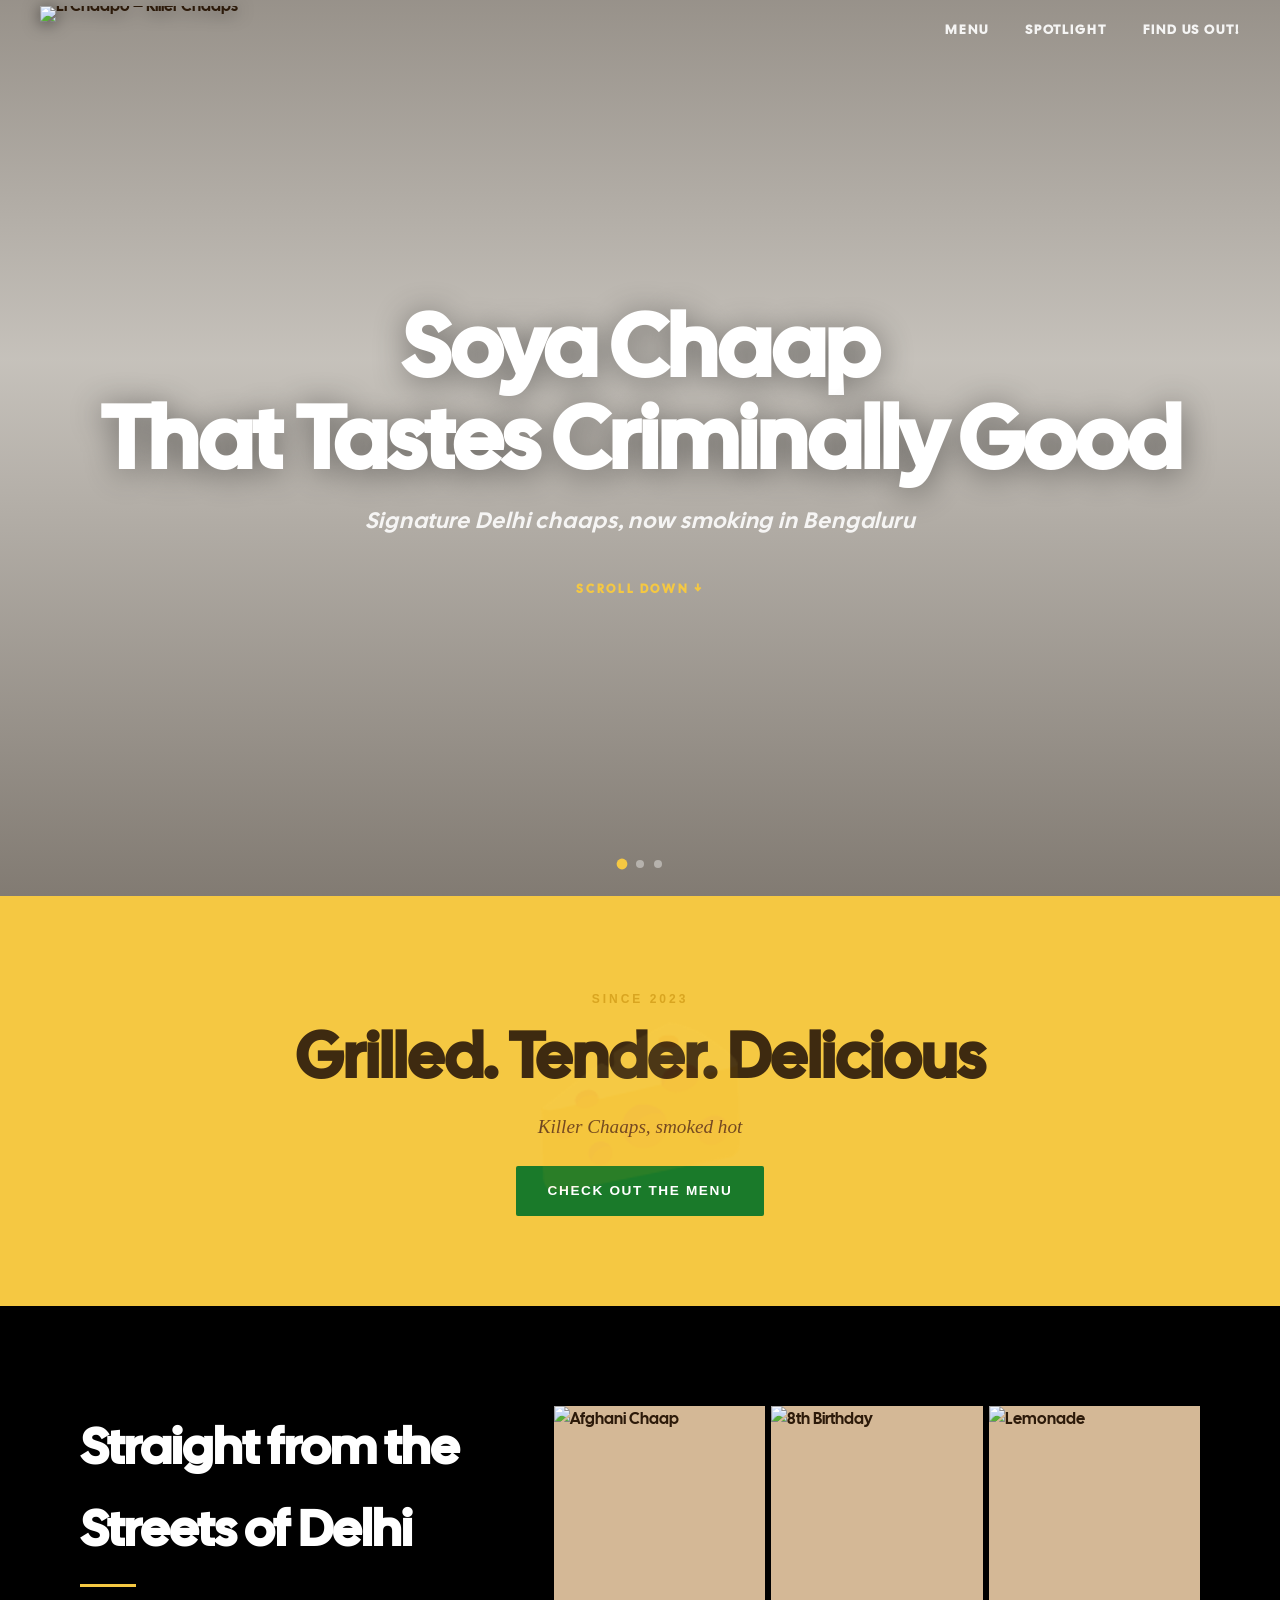
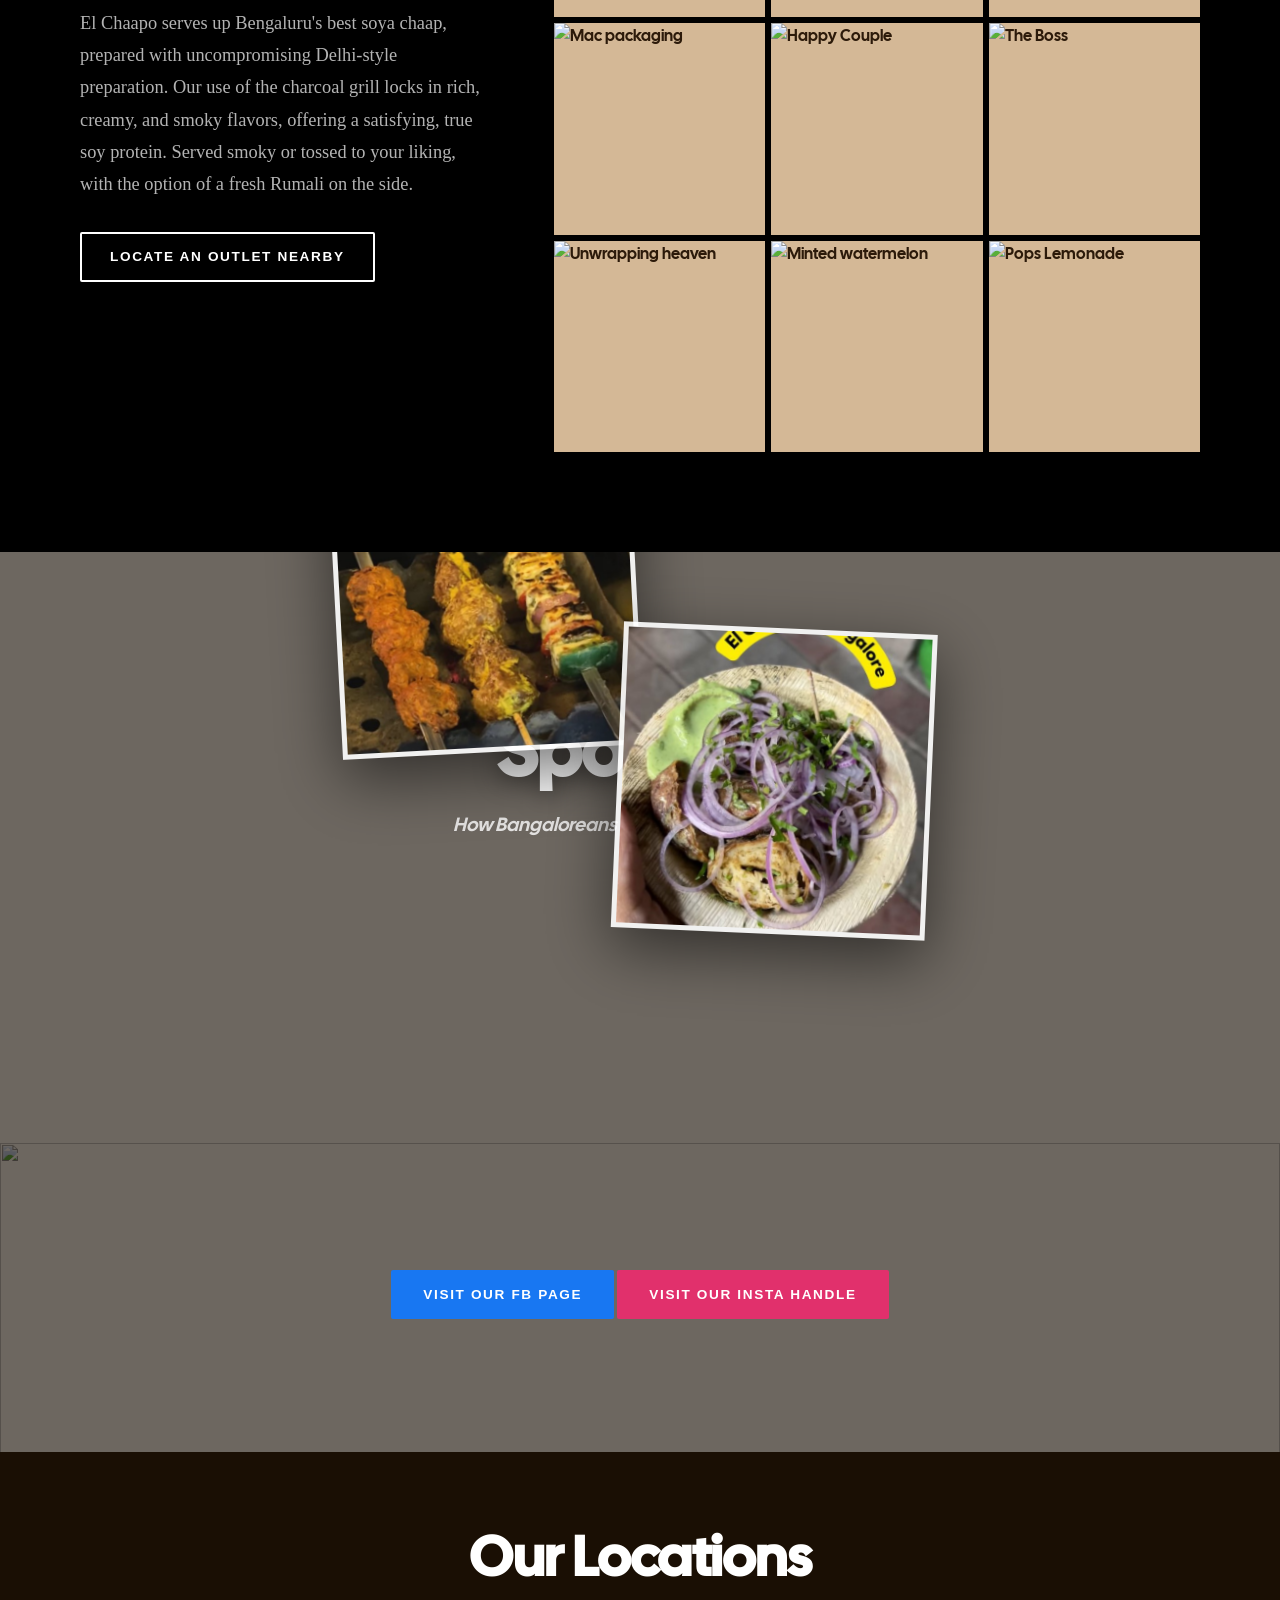
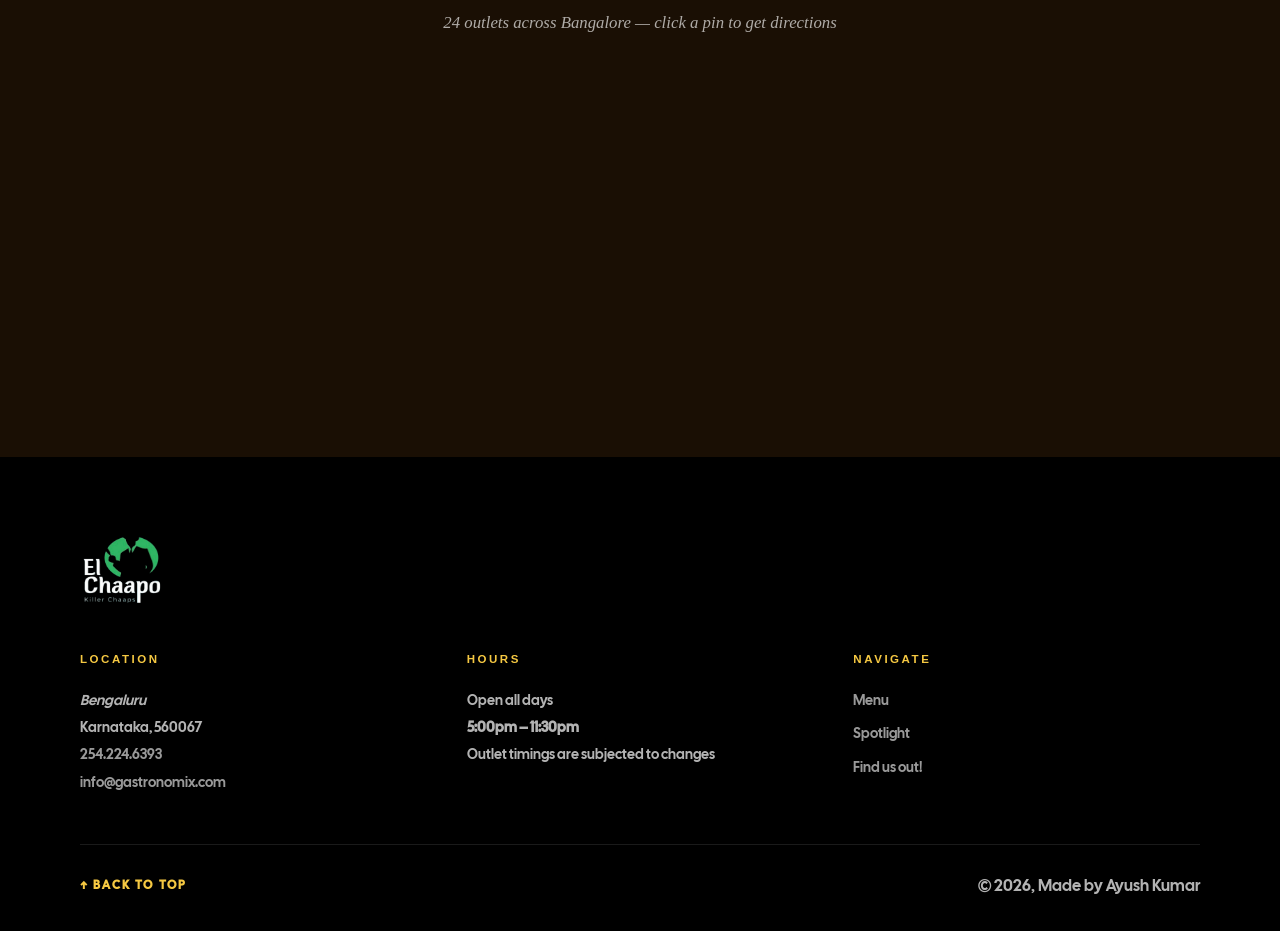
==== index.html @ cc888740 "Another Assignment" ====
<!DOCTYPE html>
<html lang="en">
<head>
  <meta charset="UTF-8" />
  <meta name="viewport" content="width=device-width, initial-scale=1.0" />
  <title>El Chaapo-Killer Chaaps</title>
  <link rel="stylesheet" href="style.css" />
  <link href="https://fonts.googleapis.com/css2?family=Cal+Sans&display=swap" rel="stylesheet">
</head>
<body id="top">

  <header class="site-header" id="site-header">
    <div class="header-inner">
      <a href="#top" class="logo logo-img">
        <img src="https://raw.githubusercontent.com/ak-droid955/elchapo-assets/main/logo.png" alt="El Chaapo – Killer Chaaps" class="logo-image" />
      </a>
      <button class="nav-toggle" id="navToggle" aria-label="Toggle menu">
        <span></span><span></span><span></span>
      </button>
      <nav class="main-nav" id="mainNav">
        <a href="#menu" class="nav-link">Menu</a>
        <a href="#spotlight" class="nav-link">Spotlight</a>
        <a href="#our-location" class="nav-link">Find us out!</a>
      </nav>
    </div>
  </header>
  <section class="hero" id="hero">
    <div class="hero-slides">
      <div class="hero-slide active" style="background-image: url('https://gastronomix.life/assets/Copy%20of%20DSC09114-CaJ7sZ8L.png')"></div>
      <div class="hero-slide" style="background-image: url('https://gastronomix.life/assets/Malai%20Soya%20Chaap-CO-cuoRP.png')"></div>
      <div class="hero-slide" style="background-image: url('https://gastronomix.life/assets/Copy%20of%20DSC09125-BMdtRanL.png')"></div>
    </div>

    <div class="hero-content">
      <h1 class="hero-title">Soya Chaap<br>That Tastes Criminally Good</h1>
      <p class="hero-sub">Signature Delhi chaaps, now smoking in Bengaluru</p>
      <a href="#menu" class="hero-scroll">SCROLL DOWN ↓</a>
    </div>

    <div class="hero-dots">
      <span class="dot active" data-idx="0"></span>
      <span class="dot" data-idx="1"></span>
      <span class="dot" data-idx="2"></span>
    </div>

  </section>

  <section class="menu" id="menu">
    <div class="section-inner">
      <div class="section-tag">Since 2023</div>
      <h2 class="section-title">Grilled. Tender. Delicious</h2>
      <p class="section-subtitle">Killer Chaaps, smoked hot</p>
      <a href="menu.html" class="btn-solid" style="display:inline-block;margin-top:24px;background:#1a7a2a;color:#fff;">Check out the Menu</a>
    </div>
  </section>

  <section class="destination" id="destination">
    <div class="section-inner destination-inner">
      <div class="destination-text">
        <h2 class="dest-title">Straight from the Streets of Delhi</h2>
        <p class="dest-body">
          El Chaapo serves up Bengaluru's best soya chaap, prepared with uncompromising Delhi-style preparation. Our use of the charcoal grill locks in rich, creamy, and smoky flavors, offering a satisfying, true soy protein. Served smoky or tossed to your liking, with the option of a fresh Rumali on the side.
        </p>
        <a href="#our-location" class="btn-outline"> Locate an Outlet Nearby</a>
      </div>

      <div class="insta-grid">
        <div class="insta-item">
          <img src="https://lh3.googleusercontent.com/gps-cs-s/APNQkAFmdEhfdOW1JHfNfNKxUKVlLTZqAJMiaACMXTudi_mdxSY1DU_zFKhOUr1_zJHss4dcIFeo6XJBPE3NYnqiJdpUBsuBSPGwtqyDeNrPBdInio6anmZhX-PqKYdg6D2C7MsavSjYl6dXMU2G=s1360-w1360-h1020-rw" alt="Afghani Chaap" loading="lazy" />
          <div class="insta-overlay">
            <span>Afghani Tadka </span>
          </div>
        </div>
        <div class="insta-item">
          <img src="https://lh3.googleusercontent.com/gps-cs-s/APNQkAEVpw8GAzvUwCI0iY5wLdUEGcYRPPrQNoyNqzXNIrxNJO_CGHTs-lfmhD7g3WChpylApDwwI7zyFPBWgS7wv4sCYhjSv2v-fkgYm7d6pilGsxukzuA1djbCwJtJbM_DXG40Ly_ggRPk0BU7=s1360-w1360-h1020-rw" alt="8th Birthday" loading="lazy" />
          <div class="insta-overlay">
            <span>Lasooni Soya Wrap!!</span>
          </div>
        </div>
        <div class="insta-item">
          <img src="https://lh3.googleusercontent.com/gps-cs-s/APNQkAE7ysSTQpkU_KcRWMDq5vilVpANgn6Txbr8YtL21wbhmd_zr28qnGzNAkbwfF55azWE_XXC3HckoOAU3VXmnc-1AvGdmoq-aEj8mF-VgIq8cCXyEbg4fACRcoMysi2wL7TfE0uIpnJWbaBt=s1360-w1360-h1020-rw" alt="Lemonade" loading="lazy" />
          <div class="insta-overlay">
            <span>Malai Chaap Combo</span>
          </div>
        </div>
        <div class="insta-item">
          <img src="https://lh3.googleusercontent.com/gps-cs-s/APNQkAFUtAxqAkzi8DB1vB2h4VF6XWMRJP6sJW36EMXjofsCjoay84FTWc1dBHJhyIw1CSPekUWjFMCw5kSUPA6wa6UHv3ktS8ZEqYGCjXA1KiFiwULyirgSNJG30PmdlKsO4NvJawM8v5ZbICc=s1360-w1360-h1020-rw" alt="Mac packaging" loading="lazy" />
          <div class="insta-overlay">
            <span>Achaari Chaap</span>
          </div>
        </div>
        <div class="insta-item">
          <img src="https://lh3.googleusercontent.com/proxy/-pQLJfpOZyw4TePlJFOyKRu8UyFz9erlrPQXYlX2ad1JomWbJdmVvNz0qSE4do0QOjuZ_HtC4Y8x3D3DV4oosIL1eyOVOFiqZD7YjkJ1AFpvan3c2sIoAtnKJpVW6IuJyOICYuWnCL9U00-B58cTtLNeT10NmKs=s1360-w1360-h1020-rw" alt="Happy Couple" loading="lazy" />
          <div class="insta-overlay">
            <span>Paneer Overload?</span>
          </div>
        </div>
        <div class="insta-item">
          <img src="https://lh3.googleusercontent.com/proxy/wHVfAtsnUir8xaJcyG77FoqPygjexwXr2bgGb8oqtn-37L1i8ARQ9NeCk5u4hPfNsipy5U8y-xhaZmbP9vfYEcbOFj0_csnN3iio_11MVBEOV3S0vAidCpxg8QY42fBSplh7AW7Y_ILtasdkXk5UaqQDqrHL9oE=s1360-w1360-h1020-rw" alt="The Boss" loading="lazy" />
          <div class="insta-overlay">
            <span>Peri Peri Soya Chaap</span>
          </div>
        </div>
        <div class="insta-item">
          <img src="https://content.jdmagicbox.com/v2/comp/bangalore/e9/080pxx80.xx80.241009221707.y1e9/catalogue/el-chaapo-bangalore-pure-veg-restaurants-00sgnu7k4j.jpg" alt="Unwrapping heaven" loading="lazy" />
          <div class="insta-overlay">
            <span>Unwrapping Heaven! (Soya Tikka Chaap) </span>
          </div>
        </div>
        <div class="insta-item">
          <img src="https://lh3.googleusercontent.com/gps-cs-s/APNQkAHgwfHyoxlIJ6NzSkBxeF36ZfMdgRaOCEYRwsmFerjTVwJ-_q9meGa1ZTmmQgXXtVyR3CCfDmxGzBmWrStmUXTAjhBQoJPHGiLQv9hh_2WscLkPCUnt9FSrAW8W33oRq4QMzH8x1p8lkkb5=s1360-w1360-h1020-rw" alt="Minted watermelon" loading="lazy" />
          <div class="insta-overlay">
            <span>Soya Chaap Galore</span>
          </div>
        </div>
        <div class="insta-item">
          <img src="https://lh3.googleusercontent.com/gps-cs-s/APNQkAHRgaAdUpP9sQf7WeXpWa-fEY3ChvrHP1ifM-cGFwJZxFZs9H-W4AQxAf9Fz0mQ9X8b3ABk0_Rdtf1EnKna70dUqrxwJpZUAl8dVvbUigTPBbK8NqwxAt1vD4SNAt4c9rwqKvpb=s1360-w1360-h1020-rw" alt="Pops Lemonade" loading="lazy" />
          <div class="insta-overlay">
            <span>More and More Tikkas!! </span>
          </div>
        </div>
      </div>
    </div>
  </section>

  <section class="spotlight" id="spotlight">
    <div class="spotlight-parallax-bg" id="spotlightBg">
      <img
        src="https://gastronomix.life/assets/el-chaapo-media-Z1NM5P9D.png"
        alt=""
        aria-hidden="true"
      />
    </div>

    <div class="spotlight-scrim"></div>

    <div class="spotlight-content">
      <div class="section-tag spotlight-tag">Press</div>
      <h2 class="spotlight-heading">Spotlight</h2>
      <p class="spotlight-body">
        How Bangaloreans feel<em> at El Chaapo outlets</em>.
      </p>

      <div class="spotlight-images">

        <div class="spotlight-img-wrap spotlight-img-back" id="spotImgBack">
          <img 
           src="[data-uri]"
            alt="Customer Experiences"
            loading="lazy"
          />
        </div>
        <div class="spotlight-img-wrap spotlight-img-front" id="spotImgFront">
          <img
            src="[data-uri]"
            alt="Customer Experiences"
            loading="lazy"
          />
        </div>
      </div>

      <a href="https://www.facebook.com/..." target="_blank" class="btn-solid spotlight-cta btn-fb">Visit our FB Page</a>
      <a href="https://www.instagram.com/el_chaapo_blr/" target="_blank" class="btn-solid spotlight-cta btn-insta">Visit our Insta handle</a>
      </div>

  </section>

  <link rel="stylesheet" href="https://unpkg.com/leaflet@1.9.4/dist/leaflet.css" />
  <script src="https://unpkg.com/leaflet@1.9.4/dist/leaflet.js"></script>

  <section class="our-location" id="our-location">
    <div class="map-header">
      <h2 style="font-family:var(--font-display);color:#fff;font-size:clamp(2rem,5vw,3.5rem);margin-bottom:8px;">Our Locations</h2>
      <p style="font-family:var(--font-serif);color:rgba(255,255,255,0.65);font-style:italic;font-size:1.05rem;">24 outlets across Bangalore — click a pin to get directions</p>
    </div>
    <div id="elchapo-map"></div>
  </section>

  <script>
    (function() {
      const map = L.map('elchapo-map', {
        center: [12.980, 77.630],
        zoom: 11,
        zoomControl: true,
        scrollWheelZoom: true
      });

      L.tileLayer('https://{s}.basemaps.cartocdn.com/dark_all/{z}/{x}/{y}{r}.png', {
        attribution: '&copy; <a href="https://www.openstreetmap.org/">OpenStreetMap</a> &copy; <a href="https://carto.com/">CARTO</a>',
        maxZoom: 19
      }).addTo(map);

      const icon = L.divIcon({
        className: '',
        html: `<div style="
          width:28px;height:28px;
          background:#2ecc40;
          border:2.5px solid #fff;
          border-radius:50% 50% 50% 0;
          transform:rotate(-45deg);
          box-shadow:0 3px 10px rgba(0,0,0,0.5);
          cursor:pointer;
        "></div>`,
        iconSize: [28, 28],
        iconAnchor: [14, 28],
        popupAnchor: [0, -30]
      });
      const locations = [
        { name: "Indiranagar",         lat: 12.970189,  lng: 77.6441951, url: "https://maps.app.goo.gl/pTWxC9i4WcpBXy189" },
        { name: "Balagere",          lat: 12.9395869, lng: 77.7268362, url: "https://maps.app.goo.gl/dMcx3BWX36ZhU61u7" },
        { name: "HSR Layout",         lat: 12.9136304, lng: 77.6518998, url: "https://maps.app.goo.gl/vi8oLtEbTSD77XDa7" },
        { name: "Kaikondrahalli",        lat: 12.910353,  lng: 77.6858664, url: "https://maps.app.goo.gl/fwU8bisp27PkXdx1A" },
        { name: "Haralur",          lat: 12.8982128, lng: 77.6583895, url: "https://maps.app.goo.gl/sDEV4SBmuoLXEARVA" },
        { name: "Jayanagar",           lat: 12.9287578, lng: 77.5810133, url: "https://maps.app.goo.gl/3sWEiwc6oTeXzfAM8" },
        { name: "ITPL",   lat: 12.9824495, lng: 77.7497999, url: "https://maps.app.goo.gl/kZZLbMdVp9jTPd4R8" },
        { name: "Seegehalli",               lat: 13.0183314, lng: 77.762121,  url: "https://maps.app.goo.gl/PPRWUqZqbVQ49GiN7" },
        { name: "Gunjur", lat: 12.9285514, lng: 77.7392522, url: "https://maps.app.goo.gl/ZWvaryPmGV5r1b5a6" },
        { name: "Thanisandra",              lat: 13.0801937, lng: 77.6333869, url: "https://maps.app.goo.gl/NuAFsxSnkxw1t3aQ8" },
        { name: "Yelahanka",        lat: 13.0985289, lng: 77.5710034, url: "https://maps.app.goo.gl/LvtfffGmnrRZNiGs5" },
        { name: "Jakkuru Layout",          lat: 13.0659688, lng: 77.5991203, url: "https://maps.app.goo.gl/DP4TMrWJJhmcLXnx9" },
        { name: "Sahakar Nagar",        lat: 13.0659078, lng: 77.5806057, url: "https://maps.app.goo.gl/dxnGP8Hy8bGpw5dT7" },
        { name: "Horamavu",        lat: 13.0300767, lng: 77.6626361, url: "https://maps.app.goo.gl/dKsyU5EyFELJgHAC6" },
        { name: "Kalkere",    lat: 13.0290864, lng: 77.6794368, url: "https://maps.app.goo.gl/ru3heVZFf83hB7kr5" },
        { name: "HRBR Layout",              lat: 13.022621,  lng: 77.6431274, url: "https://maps.app.goo.gl/sjpRDAQ2Yjs98m587" },
        { name: "Dooravani Nagar",      lat: 12.9928083, lng: 77.6677156, url: "https://maps.app.goo.gl/utmpzaj4kHvgjFpAA" },
        { name: "Indiranagar (100ft)", lat: 12.9701774, lng: 77.6388843, url: "https://maps.app.goo.gl/1oYjStbj3GFA7XV17" },
        { name: "Mathikere",           lat: 13.0331411, lng: 77.5647454, url: "https://maps.app.goo.gl/F6Bwe9Lp5bcDp2ZP6" },
        { name: "Rajajinagar",         lat: 13.0050378, lng: 77.5499574, url: "https://maps.app.goo.gl/JHpg1HtYMBSoQY7U8" },
        { name: "Nandini Layout",          lat: 13.0120963, lng: 77.5358302, url: "https://maps.app.goo.gl/yzD2AnZR7ZUxHe448" },
        { name: "Basaveshwar Nagar",         lat: 12.9851566, lng: 77.5442656, url: "https://maps.app.goo.gl/xsVkBHnjE9LqVyqZ8" },
        { name: "Konankunte",        lat: 12.8830268, lng: 77.5494868, url: "https://maps.app.goo.gl/UvjYiKAJFc9gqJJ37" },
        { name: "RPC Layout",         lat: 12.9646272, lng: 77.5393493, url: "https://maps.app.goo.gl/4uDy8hZotE1fo66X9" },
      ];

      locations.forEach(loc => {
        L.marker([loc.lat, loc.lng], { icon })
          .addTo(map)
          .bindPopup(`
            <div style="font-family:sans-serif;min-width:150px;text-align:center;padding:4px 0;">
              <div style="font-size:0.75rem;color:#888;letter-spacing:0.1em;text-transform:uppercase;margin-bottom:4px;">El Chaapo</div>
              <strong style="font-size:1rem;color:#111;">${loc.name}</strong><br>
              <a href="${loc.url}" target="_blank" style="
                display:inline-block;margin-top:10px;
                padding:6px 16px;
                background:#2ecc40;color:#fff;
                border-radius:4px;font-weight:700;
                font-size:0.78rem;text-decoration:none;
              ">Get Directions →</a>
            </div>
          `);
      });
    })();
  </script>

  <script>
    (function() {
      const map = L.map('elchapo-map', {
        center: [12.970, 77.660],
        zoom: 12,
        zoomControl: true,
        scrollWheelZoom: true
      });

      L.tileLayer('https://{s}.basemaps.cartocdn.com/dark_all/{z}/{x}/{y}{r}.png', {
        attribution: '&copy; <a href="https://www.openstreetmap.org/">OpenStreetMap</a> &copy; <a href="https://carto.com/">CARTO</a>',
        maxZoom: 19
      }).addTo(map);

      const icon = L.divIcon({
        className: '',
        html: `<div style="
          width:36px;height:36px;
          background:#2ecc40;
          border:3px solid #fff;
          border-radius:50% 50% 50% 0;
          transform:rotate(-45deg);
          box-shadow:0 4px 14px rgba(0,0,0,0.5);
          cursor:pointer;
        "></div>`,
        iconSize: [36, 36],
        iconAnchor: [18, 36],
        popupAnchor: [0, -38]
      });

      const locations = [
        { name: "El Chaapo EC1052", lat: 12.970189, lng: 77.6441951, url: "https://maps.app.goo.gl/pTWxC9i4WcpBXy189" },
        { name: "El Chaapo",        lat: 12.9395869, lng: 77.7268362, url: "https://maps.app.goo.gl/dMcx3BWX36ZhU61u7" },
        { name: "El Chaapo",        lat: 12.9136304, lng: 77.6518998, url: "https://maps.app.goo.gl/vi8oLtEbTSD77XDa7" },
        { name: "El Chappo",        lat: 12.910353,  lng: 77.6858664, url: "https://maps.app.goo.gl/fwU8bisp27PkXdx1A" },
        { name: "El Chaapo EC1039", lat: 12.8982128, lng: 77.6583895, url: "https://maps.app.goo.gl/sDEV4SBmuoLXEARVA" },
        { name: "El Chaapo EC1028", lat: 12.9287578, lng: 77.5810133, url: "https://maps.app.goo.gl/3sWEiwc6oTeXzfAM8" },
        { name: "El Chaapo",        lat: 12.9824495, lng: 77.7497999, url: "https://maps.app.goo.gl/kZZLbMdVp9jTPd4R8" },
        { name: "El Chaapo",        lat: 13.0183314, lng: 77.762121,  url: "https://maps.app.goo.gl/PPRWUqZqbVQ49GiN7" },
        { name: "El Chaapo EC1032", lat: 12.9285514, lng: 77.7392522, url: "https://maps.app.goo.gl/ZWvaryPmGV5r1b5a6" }
      ];

      locations.forEach(loc => {
        L.marker([loc.lat, loc.lng], { icon })
          .addTo(map)
          .bindPopup(`
            <div style="font-family:sans-serif;min-width:160px;text-align:center;">
              <strong style="font-size:1rem;color:#111;">${loc.name}</strong><br>
              <a href="${loc.url}" target="_blank" style="
                display:inline-block;margin-top:10px;
                padding:7px 18px;
                background:#2ecc40;color:#fff;
                border-radius:4px;font-weight:700;
                font-size:0.8rem;text-decoration:none;
              ">Get Directions →</a>
            </div>
          `);
      });
    })();
  </script>

  <footer class="site-footer">
    <div class="footer-inner">
      <div class="footer-logo">
        <a href="#top" class="logo logo-img">
          <img src="[data-uri]" alt="El Chaapo – Killer Chaaps" class="logo-image logo-image--footer" />
        </a>
      </div>

      <div class="footer-cols">
        <div class="footer-col">
          <h4>Location</h4>
          <address>
            <em>Bengaluru</em><br>
            Karnataka, 560067<br>
            <a href="tel:2542246393">254.224.6393</a><br>
            <a href="mailto:info@gastronomix.com">info@gastronomix.com</a>
          </address>
        </div>

        <div class="footer-col">
          <h4>Hours</h4>
          <p>Open all days<br><strong>5:00pm – 11:30pm</strong></p>
          <p>Outlet timings are subjected to changes</strong></p>
        </div>

        <div class="footer-col">
          <h4>Navigate</h4>
          <ul>
            <li><a href="#menu">Menu</a></li>
            <li><a href="#spotlight">Spotlight</a></li>
            <li><a href="#our-location">Find us out!</a></li>
          </ul>
        </div>
      </div>

      <div class="footer-bottom">
        <a href="#top" class="back-top">↑ Back to Top</a>
        <a href="https://www.linkedin.com/in/ayush-kumar-01017437b" target="_blank">© 2026, Made by Ayush Kumar</a>
      </div>
    </div>
  </footer>

  <script src="script.js"></script>
</body>
</html>
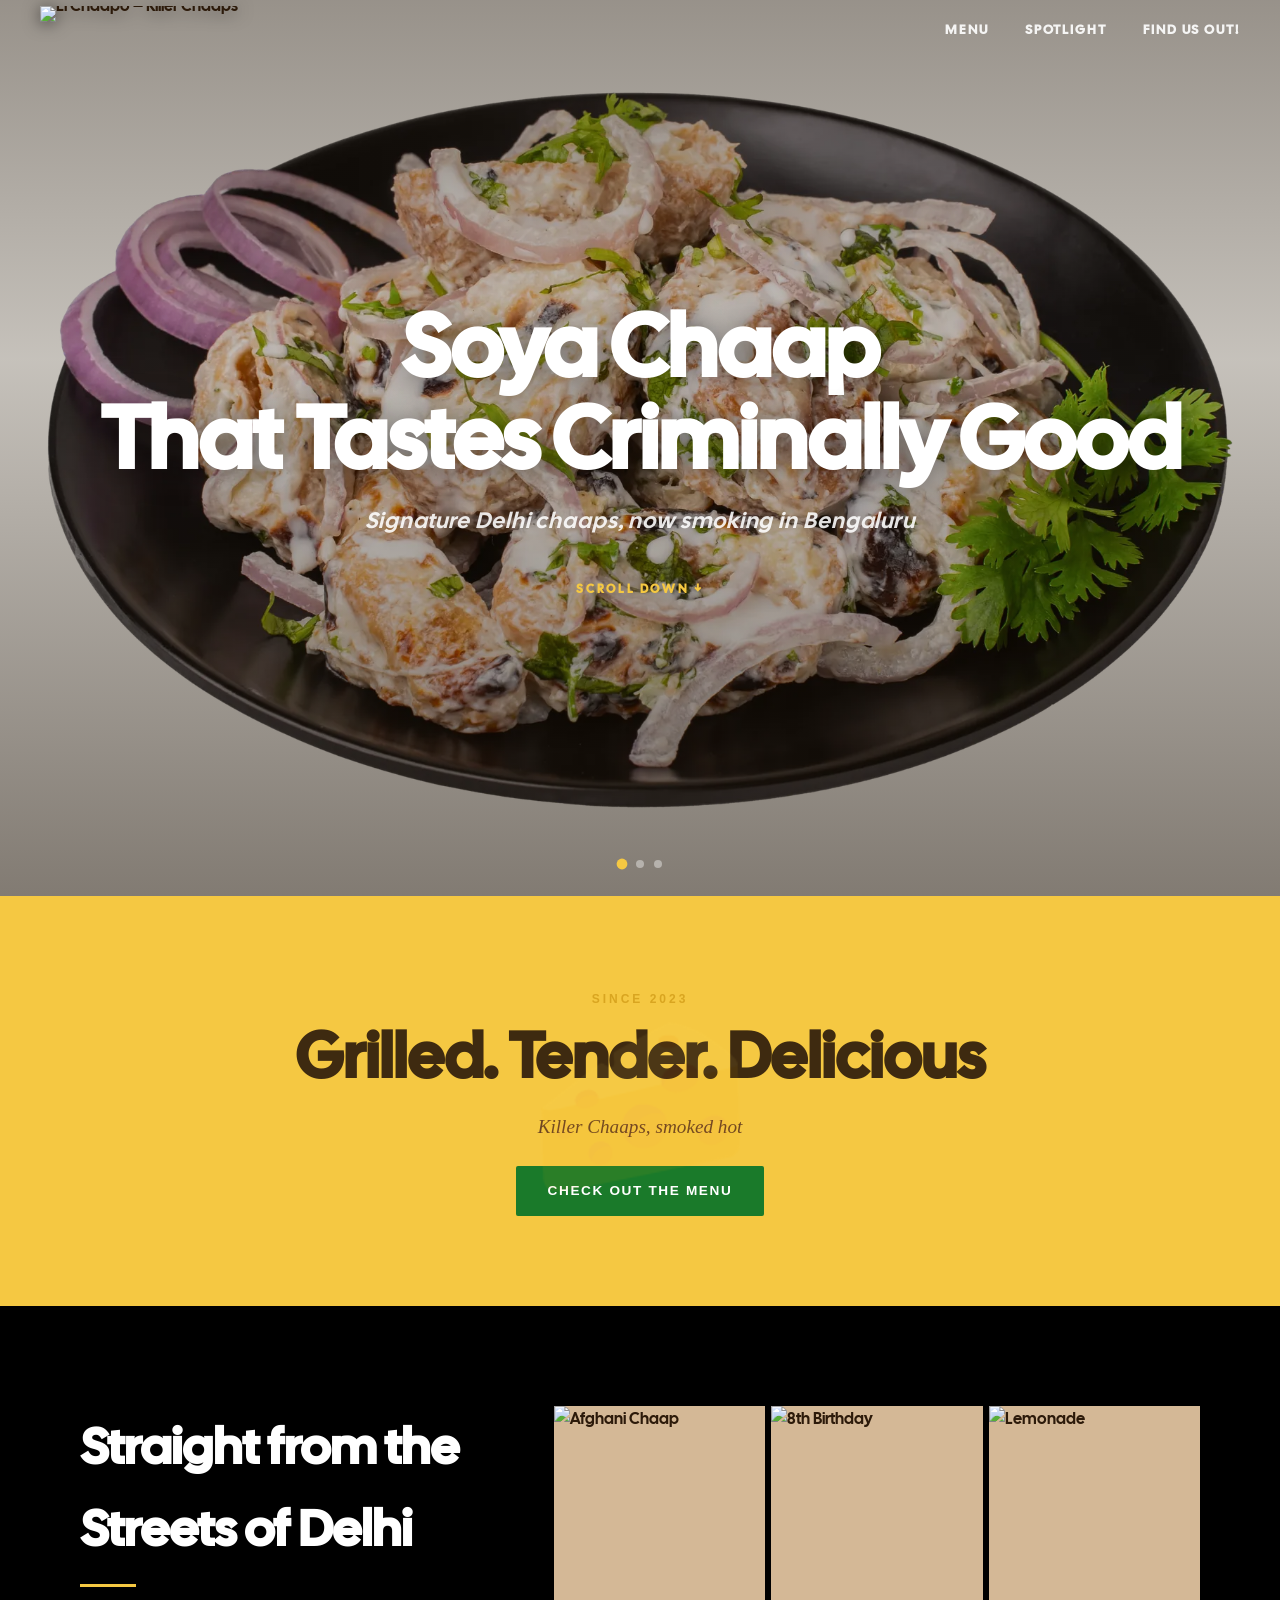
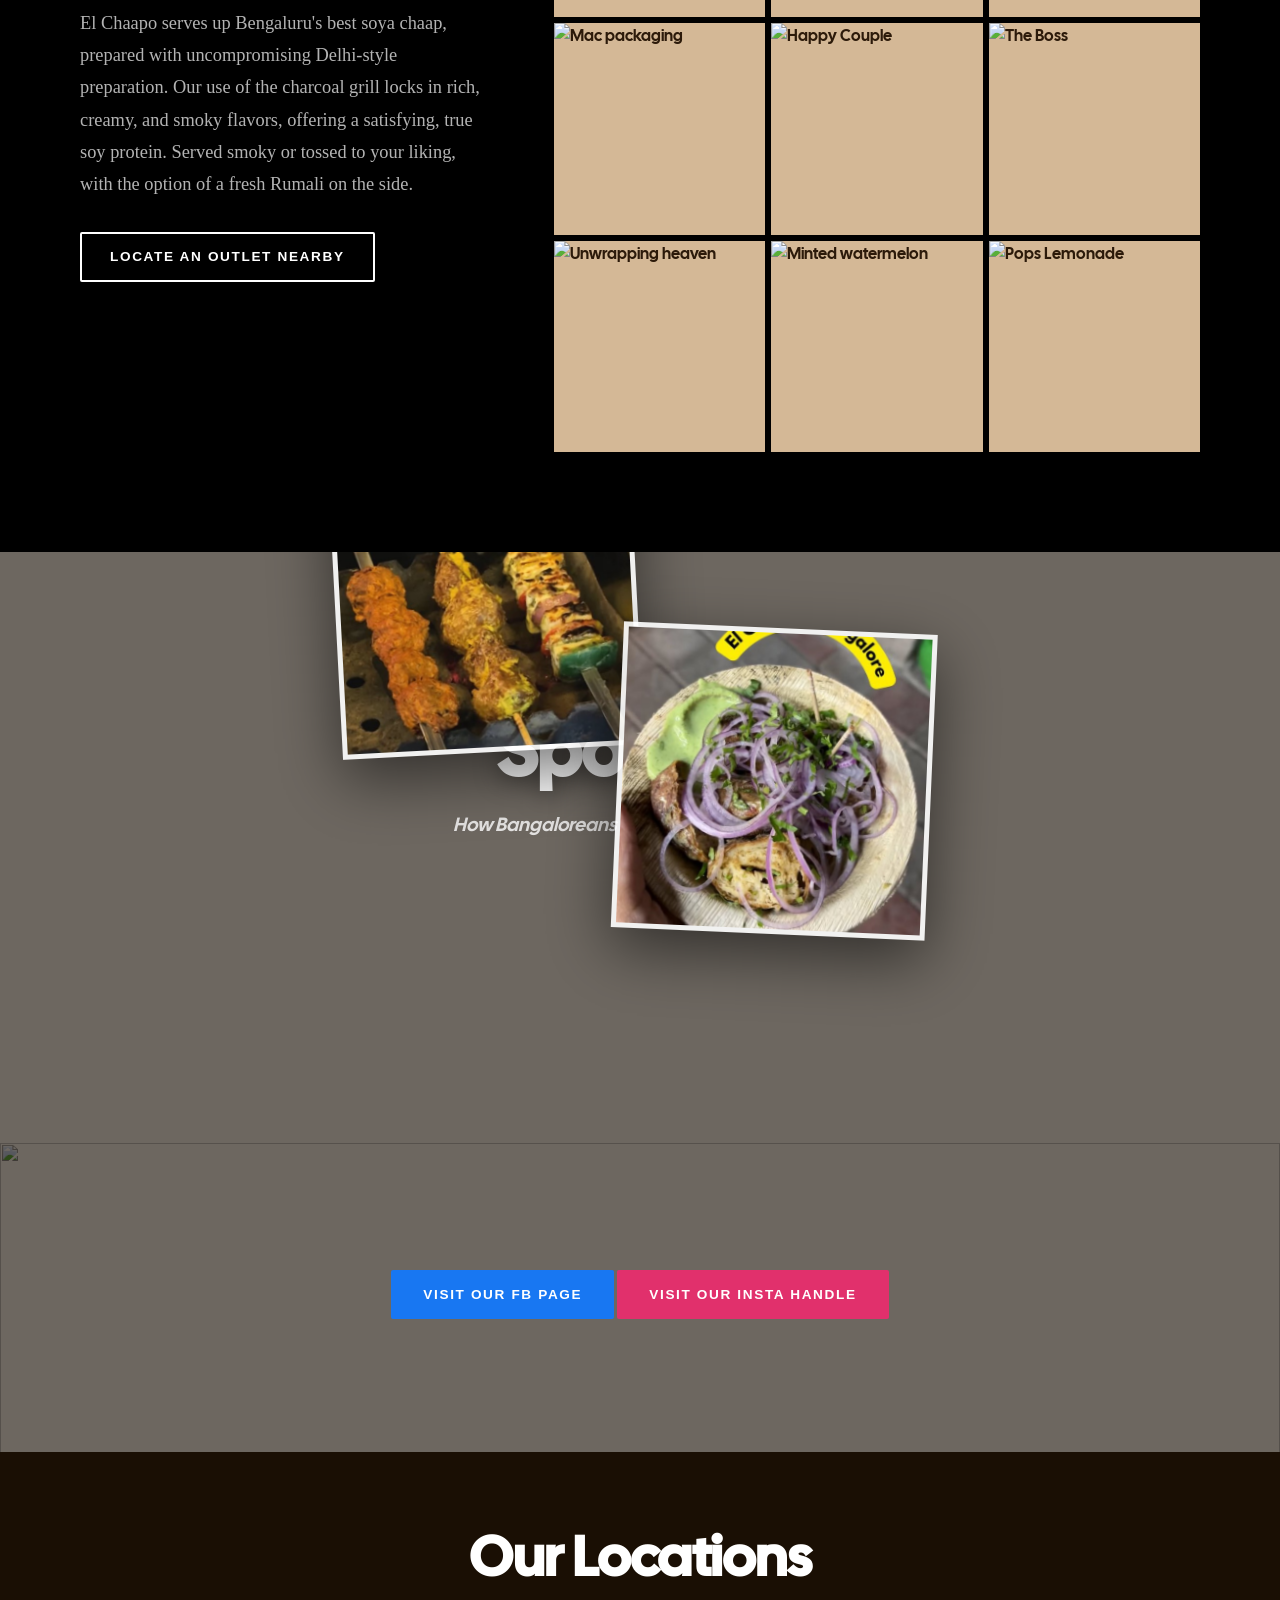
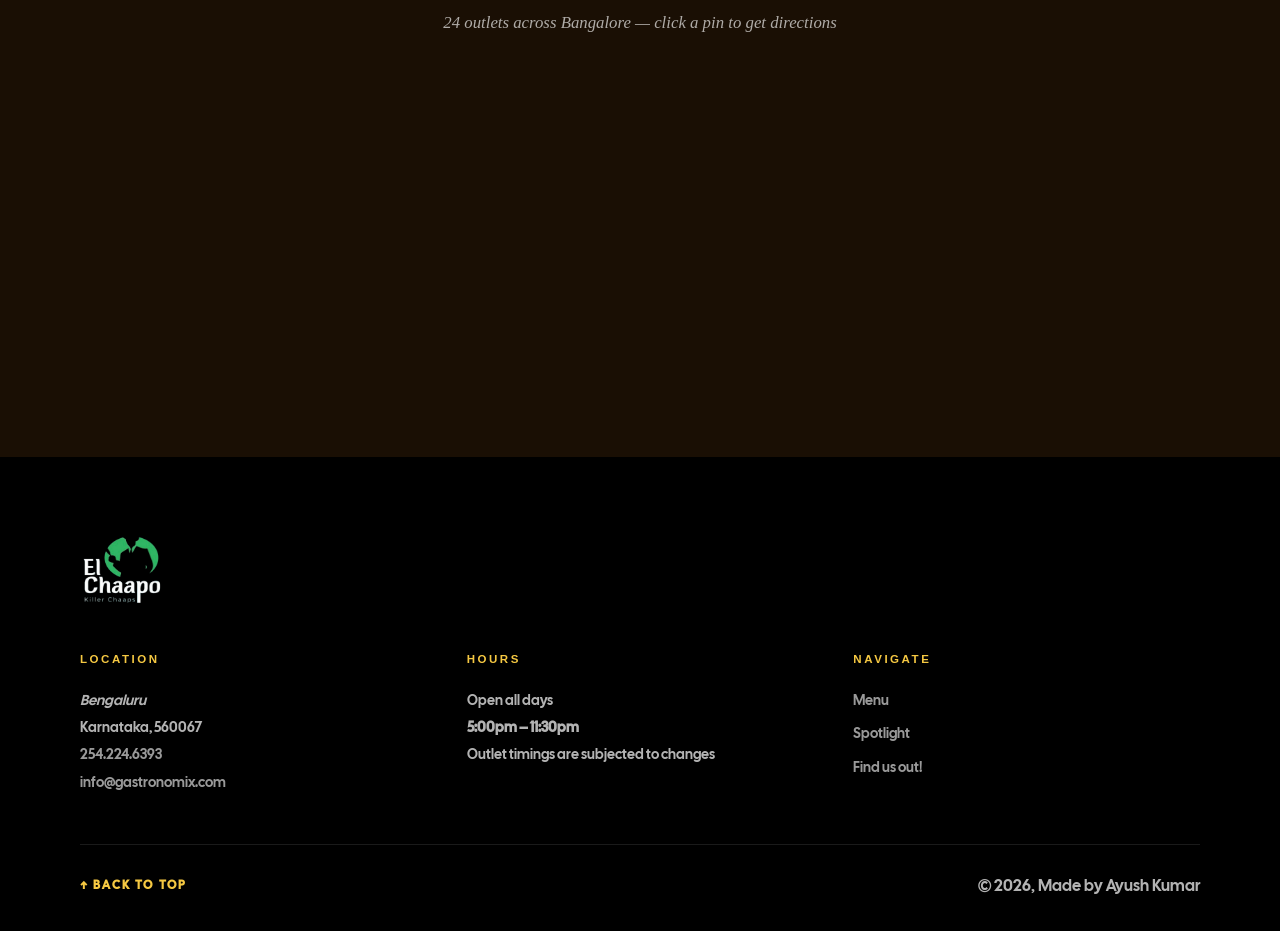
==== commit 0cde89cc: "Speed up hero slider: serve optimized local WebP images The three hero slides loaded 6000x4000 PNGs " ====
--- a/index.html
+++ b/index.html
@@ -4,6 +4,8 @@
   <meta charset="UTF-8" />
   <meta name="viewport" content="width=device-width, initial-scale=1.0" />
   <title>El Chaapo-Killer Chaaps</title>
+  <link rel="preload" as="image" type="image/webp" fetchpriority="high" href="assets/hero/hero-1-1920.webp" media="(min-width: 961px)" />
+  <link rel="preload" as="image" type="image/webp" fetchpriority="high" href="assets/hero/hero-1-1280.webp" media="(max-width: 960px)" />
   <link rel="stylesheet" href="style.css" />
   <link href="https://fonts.googleapis.com/css2?family=Cal+Sans&display=swap" rel="stylesheet">
 </head>
@@ -26,9 +28,9 @@
   </header>
   <section class="hero" id="hero">
     <div class="hero-slides">
-      <div class="hero-slide active" style="background-image: url('https://gastronomix.life/assets/Copy%20of%20DSC09114-CaJ7sZ8L.png')"></div>
-      <div class="hero-slide" style="background-image: url('https://gastronomix.life/assets/Malai%20Soya%20Chaap-CO-cuoRP.png')"></div>
-      <div class="hero-slide" style="background-image: url('https://gastronomix.life/assets/Copy%20of%20DSC09125-BMdtRanL.png')"></div>
+      <div class="hero-slide hero-slide-1 active"></div>
+      <div class="hero-slide hero-slide-2"></div>
+      <div class="hero-slide hero-slide-3"></div>
     </div>
 
     <div class="hero-content">
--- a/style.css
+++ b/style.css
@@ -255,6 +255,14 @@
     opacity 1.2s var(--ease-smooth),
     transform 6s linear;
 }
+.hero-slide-1 { background-image: url('assets/hero/hero-1-1920.webp'); }
+.hero-slide-2 { background-image: url('assets/hero/hero-2-1920.webp'); }
+.hero-slide-3 { background-image: url('assets/hero/hero-3-1920.webp'); }
+@media (max-width: 960px) {
+  .hero-slide-1 { background-image: url('assets/hero/hero-1-1280.webp'); }
+  .hero-slide-2 { background-image: url('assets/hero/hero-2-1280.webp'); }
+  .hero-slide-3 { background-image: url('assets/hero/hero-3-1280.webp'); }
+}
 .hero-slide.active {
   opacity: 1;
   transform: scale(1);
